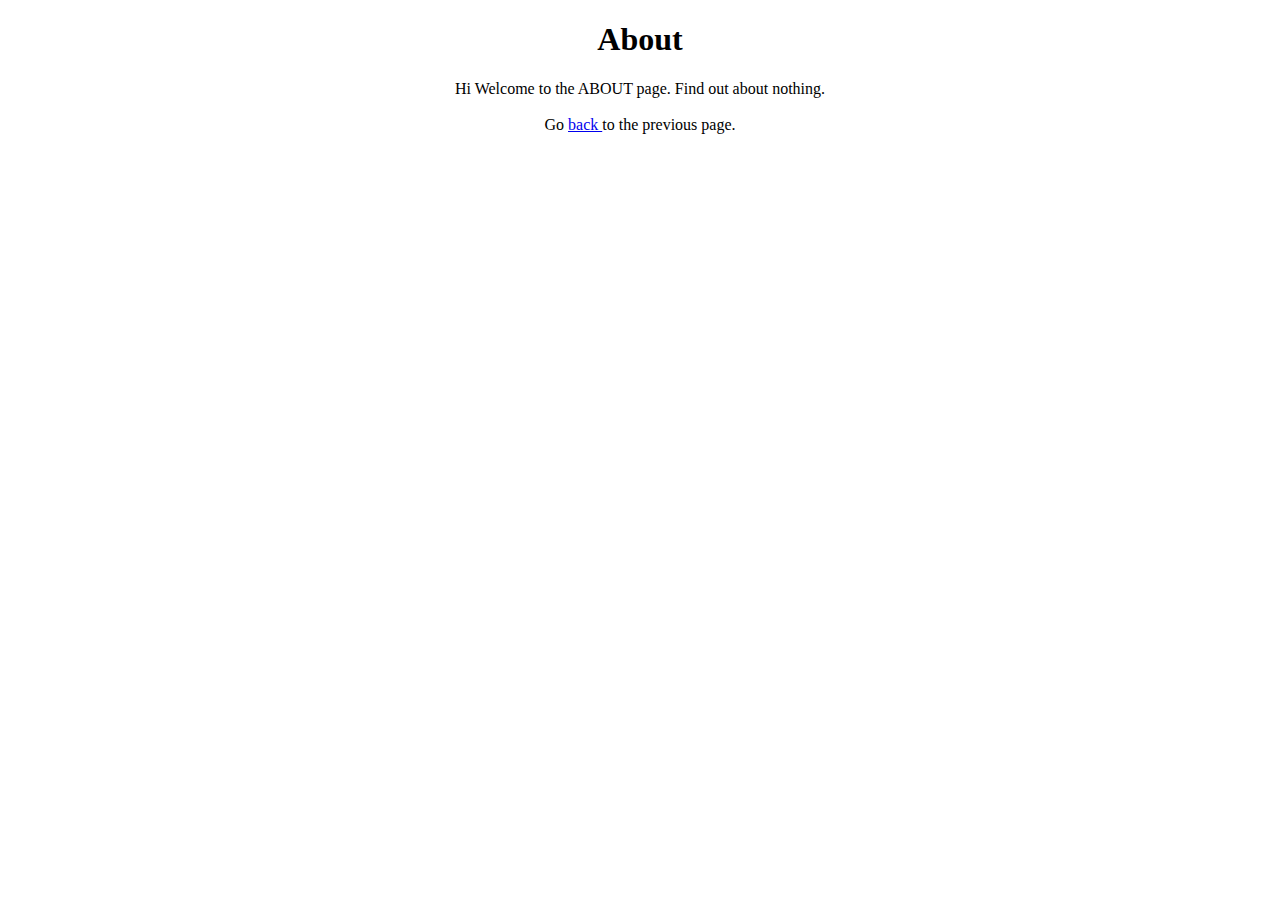
==== about.html @ df55211a "updated code" ====
<!DOCTYPE html>
<head>
<title>ABOUT</title>
</head>

<body>
    <center>
        <h1>About</h1>
        Hi Welcome to the ABOUT page. Find out about nothing.
        <br><br>
        Go <a href="./Index.html">back </a>to the previous page.</center>
</body>

</html>
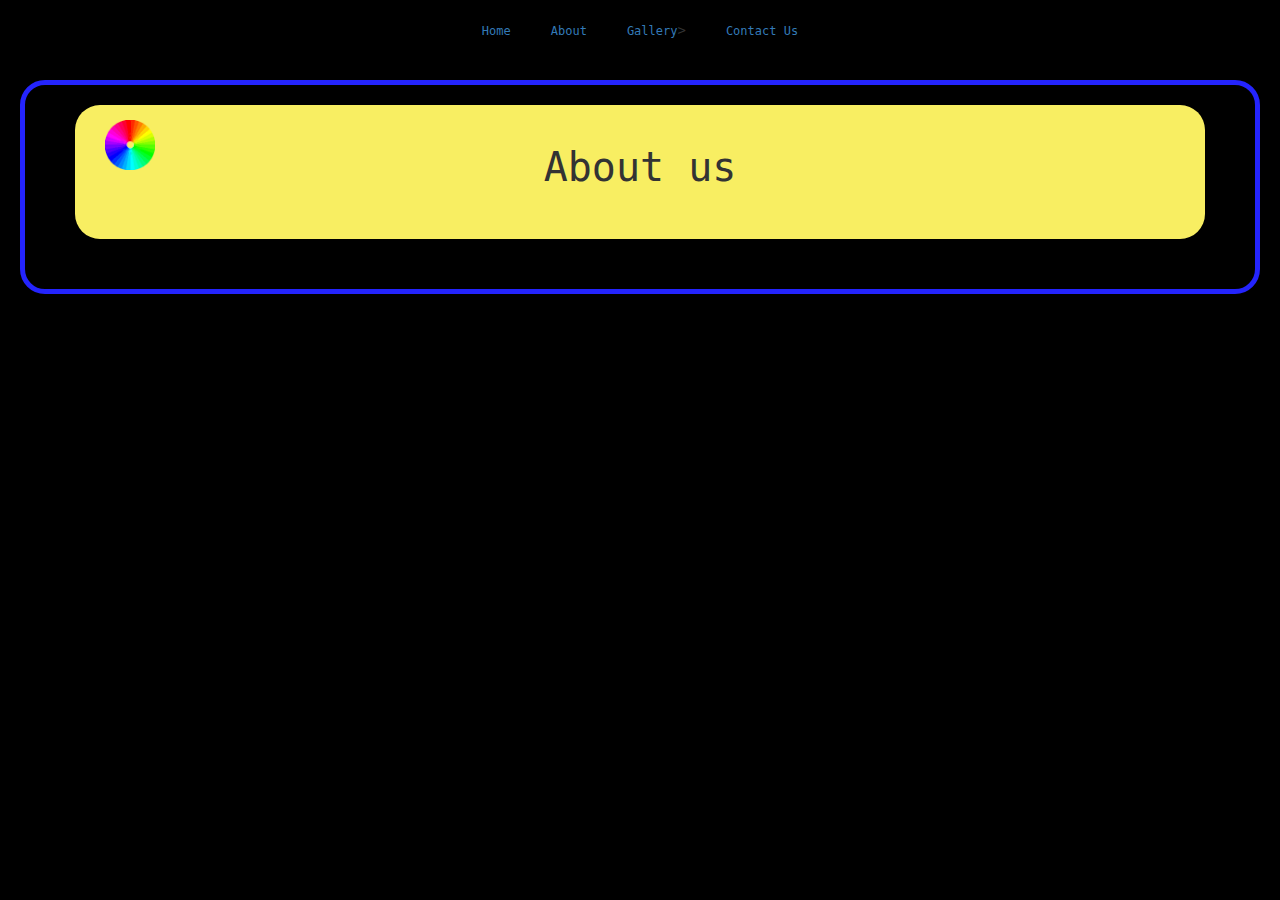
==== commit da6ac6a8: "rename test" ====
--- a/about.html
+++ b/about.html
@@ -1,14 +1,156 @@
 <!DOCTYPE html>
+<html lang="en">
 <head>
-<title>ABOUT</title>
+    <!--Bootstrap-->
+<link rel="stylesheet" href="https://maxcdn.bootstrapcdn.com/bootstrap/3.4.0/css/bootstrap.min.css">
+<link rel="stylesheet" href="./style.css">
+<script src="https://ajax.googleapis.com/ajax/libs/jquery/3.4.1/jquery.min.js"></script>
+<script src="https://maxcdn.bootstrapcdn.com/bootstrap/3.4.0/js/bootstrap.min.js"></script>
+
+<meta name="description" content="HTML Form Example"> <!--description of webpage-->
+<meta name="keywords" content="HTML,CSS,JavaScript,Form,Elements,Example"> <!--keywords-->
+<meta name="viewport" content="width=device-width, initial-scale=1.0"> <!--control page dimensions and scaling-->
+
+<script>
+var clickcount = 0;
+var blue;
+var red;
+var green;
+function changeColor(){
+
+    if (clickcount<1){
+    blue = 255;
+    red = 0;
+    green = 0;
+
+    for (let i=1; i<101; i++) { //for statement + timer credit of https://stackoverflow.com/users/1833379/saket-mehta
+
+    setTimeout( function timer(){
+    
+   document.getElementById("outline").style.border = "5px solid rgb("+red+","+green+", "+blue+")";
+
+    red = red + 4;
+    blue = blue - 4;
+    green = green - 4;
+
+    document.getElementById("loading").innerHTML="Loading...("+i+")"; //display loading and numbers
+
+    if (red>254){//if red gets too high, stop on latest colour.
+        document.getElementById("outline").style.border = "5px solid rgb("+red+","+green+", "+blue+")";
+        document.getElementById("loading").innerHTML="";
+     
+    }
+
+    }, i*100 );
+
+    }
+    clickcount++; //click count is 1
+    
+    }
+
+else if (clickcount<2){
+    
+//reset colour numbers
+    red = 255;
+    green = 0;
+    blue =0;
+//restart for statment 
+    for (let j=1; j<101; j++) { //for statement + timer credit of https://stackoverflow.com/users/1833379/saket-mehta
+    
+    setTimeout( function timer(){
+        //display numbers
+    document.getElementById("outline").style.border = "5px solid rgb("+red+","+green+", "+blue+")";
+    red = red - 4;
+    blue = blue + 4;
+    green = green + 4;
+
+    //document.getElementById("loading").innerHTML="Loading...("+j+")";
+
+    if (j>30){ //fix this -- changed because loading bar flickers up until around count 30. WHY??
+    document.getElementById("loading").innerHTML="Loading...("+j+")";
+   }
+
+    if (red<0){//if blue gets too high, stop on latest colour.
+
+    document.getElementById("outline").style.border = "5px solid rgb("+red+","+green+", "+blue+")";
+
+    document.getElementById("loading").innerHTML="";
+       // break; //reset click count to 0
+    }
+    
+    }, j*100 );
+    
+
+    }
+    clickcount++; //reset click count to 0
+    }
+
+
+else if (clickcount=3){
+    
+    //reset colour numbers
+        red = 0;
+        green = 255;
+        blue =255;
+    //restart for statment 
+        for (let j=1; j<101; j++) { //for statement + timer credit of https://stackoverflow.com/users/1833379/saket-mehta
+    
+        setTimeout( function timer(){
+            //display numbers
+        document.getElementById("outline").style.border = "5px solid rgb("+red+","+green+", "+blue+")";
+        
+        red = red + 4;
+        blue = blue - 4;
+        green = green - 4;
+
+        document.getElementById("loading").innerHTML="Loading...("+j+")"; //display loading and numbers
+    
+        if (blue<0){//if blue gets too low, stop on latest colour.
+    
+        document.getElementById("outline").style.border = "5px solid rgb("+red+","+green+", "+blue+")";
+    
+        document.getElementById("loading").innerHTML="";
+           // break; //reset click count to 0
+        }
+        
+        }, j*100 );      
+    
+        }
+        clickcount = 0; //reset click count to 0
+        }
+    //document.getElementById("display").innerHTML=clickcount; //display click count
+}
+</script>
+<title>About</title>
+
 </head>
+<body>
+        <center>
+                <header>
+                    <table>
+                        <tr>
+                            <td><a href=#>Home</a></td>
+                            <td><a href="about.html">About</a></td>
+                            <td><a href="gallery.html">Gallery</a>></td>
+                            <td><a href="contactus.html">Contact Us</a></td>
+                        </tr>
+                    </table>
+                </header>
+                </center>
 
-<body>
-    <center>
-        <h1>About</h1>
-        Hi Welcome to the ABOUT page. Find out about nothing.
-        <br><br>
-        Go <a href="./Index.html">back </a>to the previous page.</center>
+<div id="outline">
+<div id="bgstyle">
+
+<div id = colorformat>
+<!--button image:-->
+<img src="colour_img_1.gif"  onmouseover="this.src='colour_img_2.gif';" onmouseout="this.src='colour_img_1.gif';" onclick="changeColor()" style="width:50px;">
+</div>
+<center><h1>About us</h1>  
+<br>
+<div id="display" style="color:blue;"></div>
+<div id="loading" style="color:rgb(150, 150, 224);"></div>
+</center>
+</div>
+</div>
 </body>
-
 </html>--- a/style.css
+++ b/style.css
@@ -0,0 +1,54 @@
+#colorformat{
+    position: absolute;
+    top:120px;
+    left: 105px;
+    }
+
+h1 {
+        font-size:40px;
+        transition: 1s font-size linear;
+    }
+h1:hover{
+        font-size:50px;
+        transition: 1s font-size linear;
+        transition-timing-function: ease-in-out;
+    }
+
+  td {
+       padding: 20px;
+   }
+   
+   a {
+       font-size:12px;
+       transition: .5s font-size linear;
+   }
+
+   a:hover{
+       font-size: 24px;
+       transition: .5s font-size linear;
+       transition-timing-function: ease-in-out;
+   }
+
+
+#outline {
+        border-radius: 25px;
+        border: 5px solid rgb(36, 36, 253);
+        margin-right: 20px;
+        margin-left: 20px;
+        margin-top: 20px;
+        margin-bottom: 10px;  
+    }
+
+#bgstyle {
+    border-radius: 25px;
+    background-color:rgb(248, 238, 98);
+    padding:20px;
+    margin-right: 50px;
+    margin-left: 50px;
+    margin-top: 20px;
+    margin-bottom: 50px;
+    }
+body {
+    font-family:monospace;
+    background-color:black;
+    }
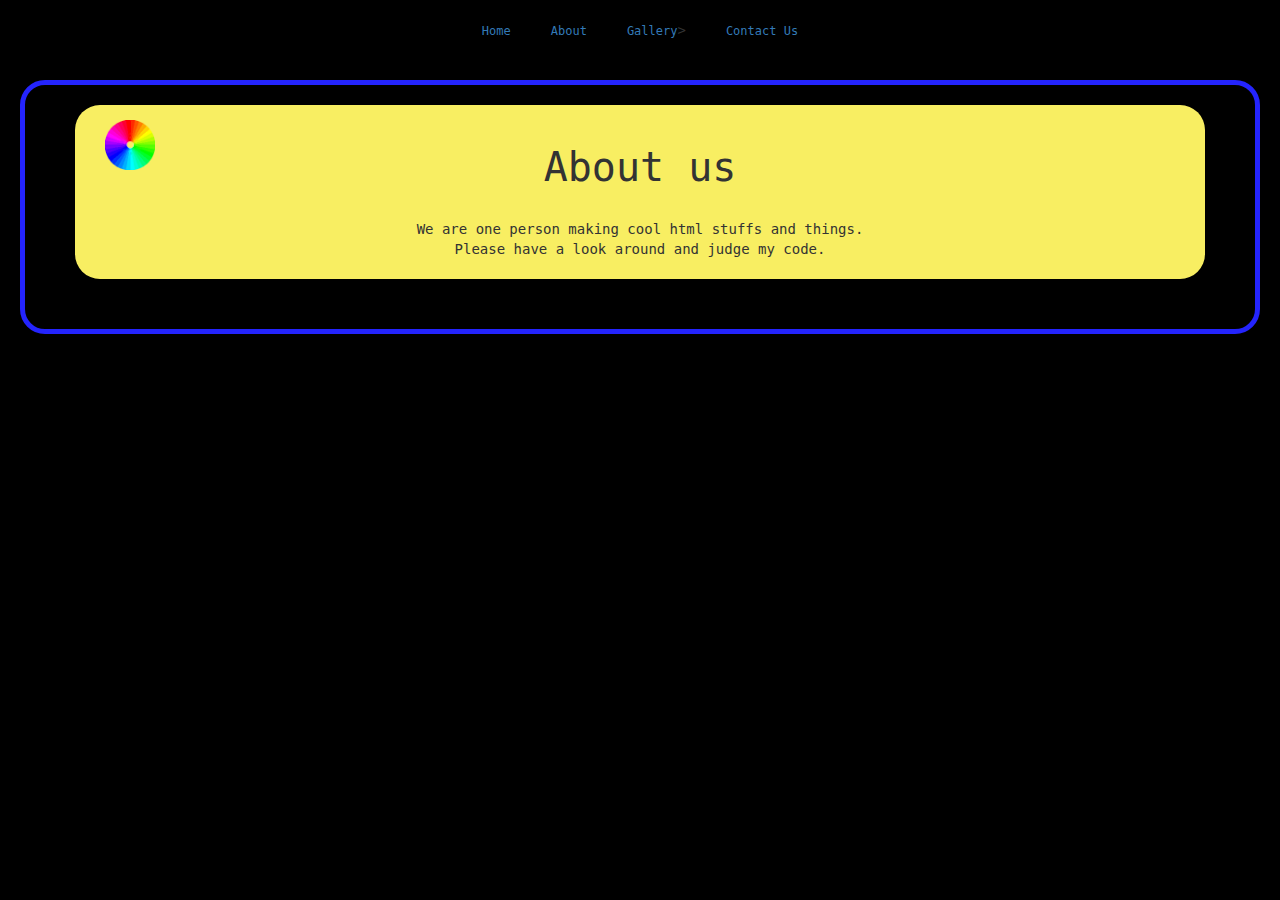
==== commit 486bfea3: "rename test" ====
--- a/about.html
+++ b/about.html
@@ -129,7 +129,7 @@
                 <header>
                     <table>
                         <tr>
-                            <td><a href=#>Home</a></td>
+                            <td><a href="index.html">Home</a></td>
                             <td><a href="about.html">About</a></td>
                             <td><a href="gallery.html">Gallery</a>></td>
                             <td><a href="contactus.html">Contact Us</a></td>
@@ -147,6 +147,8 @@
 </div>
 <center><h1>About us</h1>  
 <br>
+We are one person making cool html stuffs and things.<br>
+Please have a look around and judge my code. 
 <div id="display" style="color:blue;"></div>
 <div id="loading" style="color:rgb(150, 150, 224);"></div>
 </center>
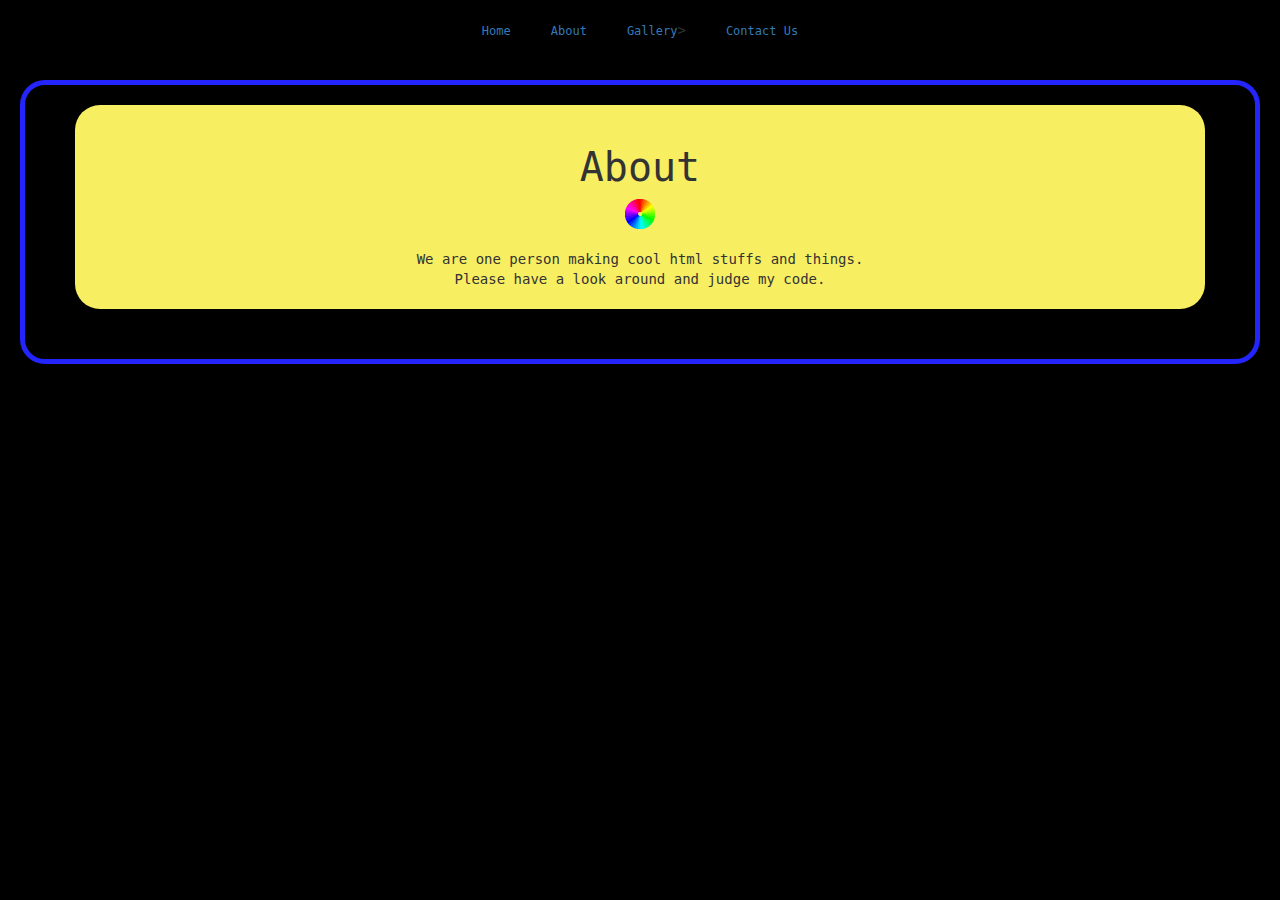
==== commit 0d0b97ee: "Edited 16:24 09-11-2019" ====
--- a/about.html
+++ b/about.html
@@ -141,12 +141,9 @@
 <div id="outline">
 <div id="bgstyle">
 
-<div id = colorformat>
-<!--button image:-->
-<img src="colour_img_1.gif"  onmouseover="this.src='colour_img_2.gif';" onmouseout="this.src='colour_img_1.gif';" onclick="changeColor()" style="width:50px;">
-</div>
-<center><h1>About us</h1>  
-<br>
+<center><h1>About</h1>  
+    <img src="colour_img_1.gif"  onmouseover="this.src='colour_img_2.gif';" onmouseout="this.src='colour_img_1.gif';" onclick="changeColor()" style="width:30px;">
+<br><br>
 We are one person making cool html stuffs and things.<br>
 Please have a look around and judge my code. 
 <div id="display" style="color:blue;"></div>
--- a/style.css
+++ b/style.css
@@ -1,3 +1,12 @@
+
+@media screen and (min-width: 600px){
+
+    body{
+        background-color: darkslategray;
+    }
+
+}
+
 #colorformat{
     position: absolute;
     top:120px;
@@ -12,6 +21,17 @@
         font-size:50px;
         transition: 1s font-size linear;
         transition-timing-function: ease-in-out;
+    }
+
+    #img{
+        width: 100px;
+        transition: width 2s;
+        transition: transform .2s; /* Animation */
+        margin: 0 auto;
+    }
+
+    #img:hover{
+        transform: scale(2);
     }
 
   td {
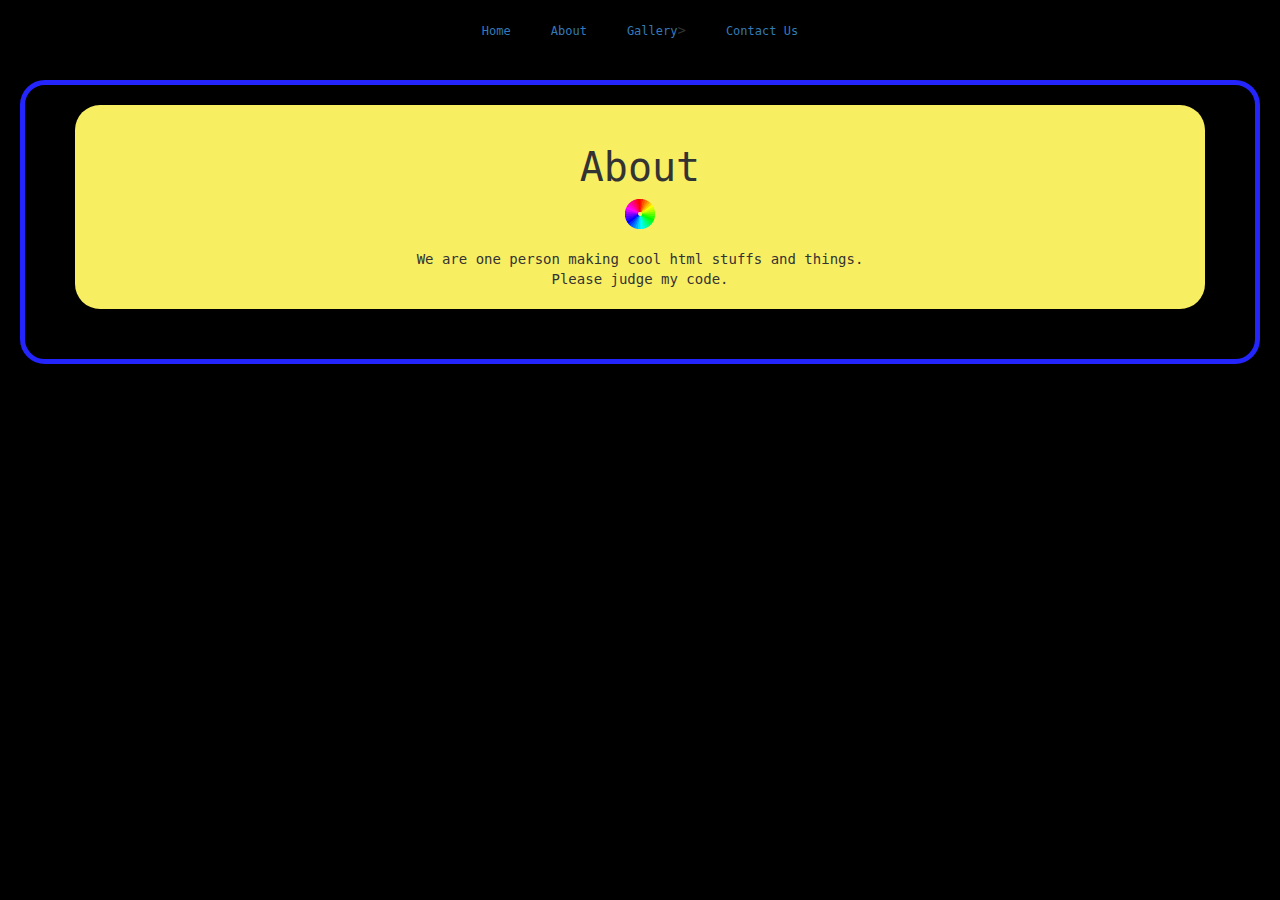
==== commit 720268d9: "Contact page textarea fixed" ====
--- a/about.html
+++ b/about.html
@@ -145,7 +145,7 @@
     <img src="colour_img_1.gif"  onmouseover="this.src='colour_img_2.gif';" onmouseout="this.src='colour_img_1.gif';" onclick="changeColor()" style="width:30px;">
 <br><br>
 We are one person making cool html stuffs and things.<br>
-Please have a look around and judge my code. 
+Please judge my code. 
 <div id="display" style="color:blue;"></div>
 <div id="loading" style="color:rgb(150, 150, 224);"></div>
 </center>
--- a/style.css
+++ b/style.css
@@ -1,32 +1,20 @@
 
-@media screen and (min-width: 600px){
 
-    body{
-        background-color: darkslategray;
-    }
-
-}
-
-#colorformat{
-    position: absolute;
-    top:120px;
-    left: 105px;
-    }
-
-h1 {
+    h1 {
         font-size:40px;
         transition: 1s font-size linear;
     }
-h1:hover{
+    h1:hover{
         font-size:50px;
         transition: 1s font-size linear;
         transition-timing-function: ease-in-out;
     }
 
+
+
     #img{
-        width: 100px;
         transition: width 2s;
-        transition: transform .2s; /* Animation */
+        transition: transform .2s; 
         margin: 0 auto;
     }
 
@@ -34,23 +22,37 @@
         transform: scale(2);
     }
 
-  td {
+    .column {
+        float: left;
+        width: 33.33%;
+        padding: 5px;
+      }
+      
+      /* Clearfix (clear floats) */
+    .row::after {
+        content: "";
+        clear: both;
+        display: table;
+      }
+
+
+    td {
        padding: 20px;
-   }
+    }
    
-   a {
+    a {
        font-size:12px;
        transition: .5s font-size linear;
    }
 
-   a:hover{
+    a:hover{
        font-size: 24px;
        transition: .5s font-size linear;
        transition-timing-function: ease-in-out;
    }
 
 
-#outline {
+    #outline {
         border-radius: 25px;
         border: 5px solid rgb(36, 36, 253);
         margin-right: 20px;
@@ -59,16 +61,62 @@
         margin-bottom: 10px;  
     }
 
-#bgstyle {
-    border-radius: 25px;
-    background-color:rgb(248, 238, 98);
-    padding:20px;
-    margin-right: 50px;
-    margin-left: 50px;
-    margin-top: 20px;
-    margin-bottom: 50px;
+    #bgstyle {
+        border-radius: 25px;
+        background-color:rgb(248, 238, 98);
+        padding:20px;
+        margin-right: 50px;
+        margin-left: 50px;
+        margin-top: 20px;
+        margin-bottom: 50px;
     }
-body {
-    font-family:monospace;
-    background-color:black;
+    body {
+        font-family:monospace;
+        background-color:black;
     }
+
+    @media screen and (max-width: 600px){ /*Adapt to any screen size under 600px wide*/
+
+    
+        #bgstyle{
+            padding:20px;
+            margin-right: 10px;
+            margin-left: 10px;
+            margin-top: 10px;
+            margin-bottom: 10px;
+            background-color: rgb(235, 218, 118);
+        }
+
+        #outline {
+            border-radius: 25px;
+            border: 5px solid rgb(36, 36, 253);
+            margin-right: 10px;
+            margin-left: 10px;
+            margin-top: 10px;
+            margin-bottom: 10px;  
+        }
+    
+        h1 {
+            font-size:24px;
+            transition: none !important;
+            transition-timing-function: none !important;
+        }
+        h1:hover{
+            font-size:24px;
+            transition: none !important;
+            transition-timing-function: none !important;
+        }
+
+        a {
+            font-size:12px;
+            transition: none !important;
+        }
+     
+        a:hover{
+            font-size: 12px;
+            transition: none !important;
+            transition-timing-function: none !important;
+        }
+
+    
+    }
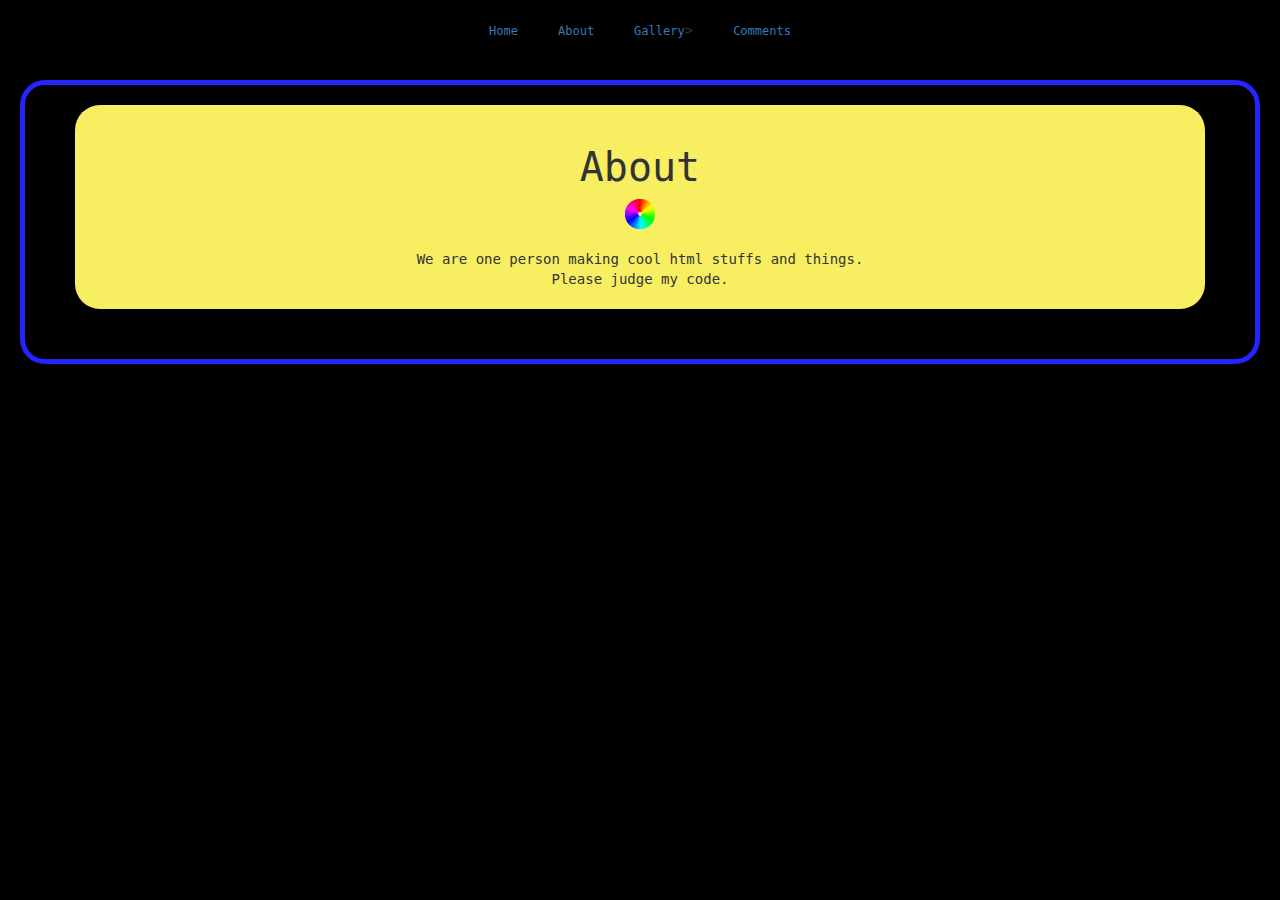
==== commit 6ca708b4: "changed contact us to feedback page" ====
--- a/about.html
+++ b/about.html
@@ -132,7 +132,7 @@
                             <td><a href="index.html">Home</a></td>
                             <td><a href="about.html">About</a></td>
                             <td><a href="gallery.html">Gallery</a>></td>
-                            <td><a href="contactus.html">Contact Us</a></td>
+                            <td><a href="feedback.html">Comments</a></td>
                         </tr>
                     </table>
                 </header>
--- a/style.css
+++ b/style.css
@@ -84,7 +84,6 @@
             margin-left: 10px;
             margin-top: 10px;
             margin-bottom: 10px;
-            background-color: rgb(235, 218, 118);
         }
 
         #outline {
@@ -95,6 +94,7 @@
             margin-top: 10px;
             margin-bottom: 10px;  
         }
+
     
         h1 {
             font-size:24px;
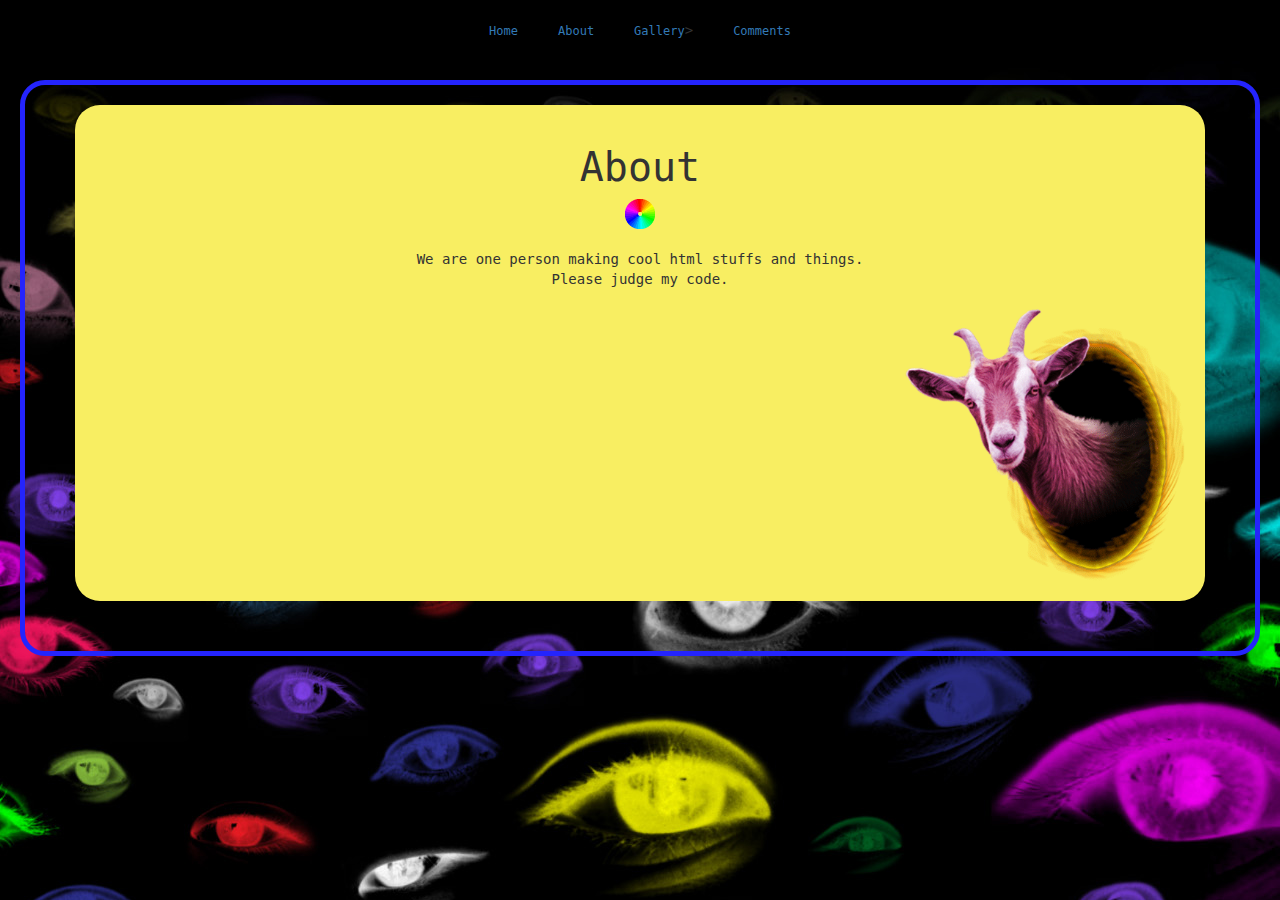
==== commit 2929eebd: "About goats" ====
--- a/about.html
+++ b/about.html
@@ -120,6 +120,25 @@
         }
     //document.getElementById("display").innerHTML=clickcount; //display click count
 }
+
+function clickGoat(){
+   
+    document.getElementById("gertImage").src="gert3.jpg";
+    document.body.style.backgroundImage = "url('goats2.gif')";
+    document.getElementById("bgstyle").style.opacity = "0.6";
+
+    var button = document. createElement("button");
+    button. innerHTML = "please stop";
+    document.getElementById("display").appendChild(button);
+
+    button.addEventListener("click", function(){
+        document.getElementById("gertImage").src="gert.gif";
+        document.body.style.backgroundImage = "url('eye_bg.jpg')";    
+        button.style.visibility = "hidden";
+        document.getElementById("bgstyle").style.opacity = "1";
+    });
+
+}
 </script>
 <title>About</title>
 
@@ -142,10 +161,11 @@
 <div id="bgstyle">
 
 <center><h1>About</h1>  
-    <img src="colour_img_1.gif"  onmouseover="this.src='colour_img_2.gif';" onmouseout="this.src='colour_img_1.gif';" onclick="changeColor()" style="width:30px;">
+    <img src="colour_img_1.gif" width="100%" size="auto"  onmouseover="this.src='colour_img_2.gif';" onmouseout="this.src='colour_img_1.gif';" onclick="changeColor()" style="width:30px;">
 <br><br>
 We are one person making cool html stuffs and things.<br>
-Please judge my code. 
+Please judge my code.<br><br>
+<img src="gert.gif" id="gertImage" style="width:100%; size:auto" onclick="clickGoat()">
 <div id="display" style="color:blue;"></div>
 <div id="loading" style="color:rgb(150, 150, 224);"></div>
 </center>
--- a/style.css
+++ b/style.css
@@ -41,7 +41,7 @@
     }
    
     a {
-       font-size:12px;
+       font-size: 12px;
        transition: .5s font-size linear;
    }
 
@@ -72,7 +72,11 @@
     }
     body {
         font-family:monospace;
-        background-color:black;
+        background-image: url('eye_bg.jpg');
+        background-repeat: no-repeat;
+        background-size: auto;
+       /* background-color:black;*/
+       
     }
 
     @media screen and (max-width: 600px){ /*Adapt to any screen size under 600px wide*/
